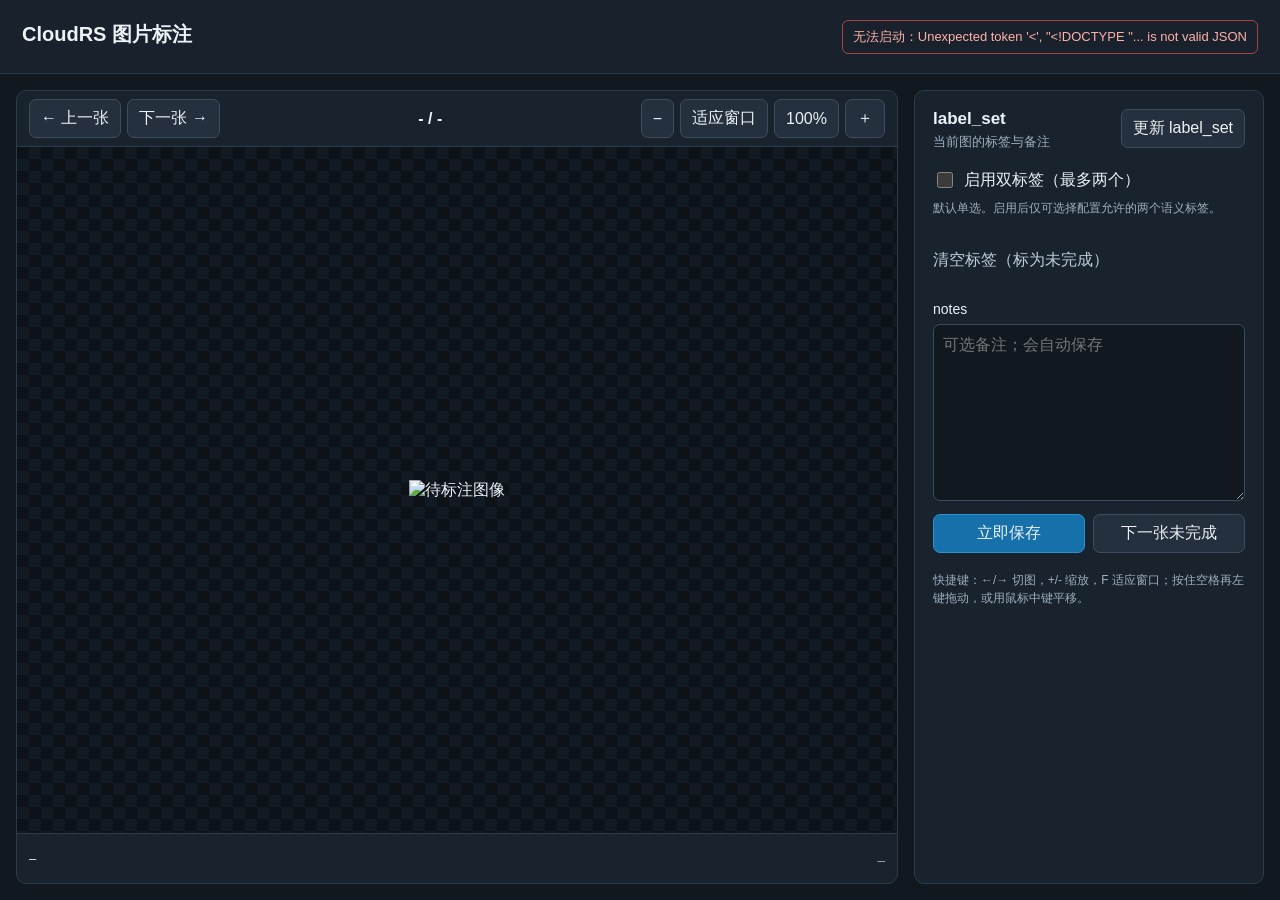
==== static/index.html @ e0d92125 "fix: prevent image pan gesture conflicts" ====
<!doctype html>
<html lang="zh-CN">
  <head>
    <meta charset="UTF-8" />
    <meta name="viewport" content="width=device-width, initial-scale=1.0" />
    <title>CloudRS 图片标注</title>
    <link rel="stylesheet" href="/static/app.css" />
  </head>
  <body>
    <header class="topbar">
      <div>
        <h1>CloudRS 图片标注</h1>
        <p id="csv-name" class="muted"></p>
      </div>
      <div id="save-status" class="save-status" role="status" aria-live="polite">正在加载…</div>
    </header>

    <main class="app-layout">
      <section class="viewer-panel" aria-label="图片查看器">
        <div class="viewer-toolbar">
          <div class="button-group">
            <button id="previous-button" type="button" title="上一张（←）">← 上一张</button>
            <button id="next-button" type="button" title="下一张（→）">下一张 →</button>
          </div>
          <strong id="position">- / -</strong>
          <div class="button-group">
            <button id="zoom-out-button" type="button" title="缩小（-）">−</button>
            <button id="fit-button" type="button">适应窗口</button>
            <button id="actual-size-button" type="button">100%</button>
            <button id="zoom-in-button" type="button" title="放大（+）">＋</button>
          </div>
        </div>
        <div id="image-viewport" class="image-viewport" aria-label="可缩放、可拖动的待标注图片">
          <img id="annotation-image" alt="待标注图像" draggable="false" />
          <p id="missing-image" class="missing-image" hidden>找不到对应 PNG 图片。</p>
        </div>
        <div class="tile-footer">
          <span id="tile-id">—</span>
          <span id="completion-summary" class="muted">—</span>
        </div>
      </section>

      <aside class="annotation-panel" aria-label="标注面板">
        <div class="panel-heading">
          <div>
            <h2>label_set</h2>
            <p class="muted">当前图的标签与备注</p>
          </div>
          <button id="reload-labels-button" type="button" title="重新读取本地 label_set.csv">更新 label_set</button>
        </div>

        <label class="toggle-row" for="multi-select-toggle">
          <input id="multi-select-toggle" type="checkbox" />
          <span>启用双标签（最多两个）</span>
        </label>
        <p id="multi-select-hint" class="hint">默认单选。启用后仅可选择配置允许的两个语义标签。</p>

        <div id="label-options" class="label-options" role="group" aria-label="标签选项"></div>
        <p id="label-warning" class="warning" hidden></p>
        <button id="clear-labels-button" class="text-button" type="button">清空标签（标为未完成）</button>

        <label class="notes-field" for="notes">
          <span>notes</span>
          <textarea id="notes" rows="7" maxlength="10000" placeholder="可选备注；会自动保存"></textarea>
        </label>
        <div class="panel-actions">
          <button id="save-button" class="primary" type="button">立即保存</button>
          <button id="next-unfinished-button" type="button">下一张未完成</button>
        </div>
        <p class="keyboard-hint">快捷键：←/→ 切图，+/- 缩放，F 适应窗口；按住空格再左键拖动，或用鼠标中键平移。</p>
      </aside>
    </main>

    <script src="/static/app.js"></script>
  </body>
</html>
---- static/app.css ----
:root {
  color-scheme: dark;
  font-family: "Segoe UI", "Microsoft YaHei", sans-serif;
  background: #121820;
  color: #edf2f7;
}

* { box-sizing: border-box; }

body {
  margin: 0;
  min-width: 900px;
  min-height: 100vh;
  background: #121820;
}

button, textarea { font: inherit; }

button {
  border: 1px solid #3e4d5d;
  border-radius: 7px;
  padding: 8px 11px;
  color: #edf2f7;
  background: #24303d;
  cursor: pointer;
}

button:hover:not(:disabled) { background: #35465a; }
button:disabled { cursor: not-allowed; opacity: .45; }
button.primary { border-color: #2b91cf; background: #1670a9; }
button.primary:hover:not(:disabled) { background: #2189ca; }

.topbar {
  min-height: 74px;
  display: flex;
  justify-content: space-between;
  align-items: center;
  padding: 12px 22px;
  border-bottom: 1px solid #2d3a48;
  background: #18212c;
}

h1, h2, p { margin: 0; }
h1 { font-size: 20px; font-weight: 650; }
h2 { font-size: 17px; }
.muted { color: #9eafbf; font-size: 13px; margin-top: 4px; }

.save-status {
  padding: 7px 10px;
  border-radius: 6px;
  border: 1px solid #405266;
  color: #c3d0dc;
  font-size: 13px;
}
.save-status.saving { color: #ffd17d; border-color: #876322; }
.save-status.saved { color: #9de3b0; border-color: #347547; }
.save-status.error { color: #ffb2aa; border-color: #a2463b; }

.app-layout {
  display: grid;
  grid-template-columns: minmax(600px, 1fr) 350px;
  gap: 16px;
  height: calc(100vh - 74px);
  padding: 16px;
}

.viewer-panel, .annotation-panel {
  min-height: 0;
  border: 1px solid #2d3a48;
  border-radius: 10px;
  background: #19232e;
}

.viewer-panel { display: flex; flex-direction: column; overflow: hidden; }
.viewer-toolbar, .tile-footer {
  flex: 0 0 auto;
  min-height: 50px;
  display: flex;
  align-items: center;
  justify-content: space-between;
  gap: 10px;
  padding: 8px 12px;
  border-bottom: 1px solid #2d3a48;
}
.tile-footer { border-top: 1px solid #2d3a48; border-bottom: 0; font-family: Consolas, monospace; font-size: 12px; }
.button-group { display: flex; gap: 6px; }

.image-viewport {
  position: relative;
  flex: 1;
  min-height: 0;
  overflow: hidden;
  display: grid;
  place-items: center;
  background-color: #0d1219;
  background-image: linear-gradient(45deg, #111923 25%, transparent 25%), linear-gradient(-45deg, #111923 25%, transparent 25%), linear-gradient(45deg, transparent 75%, #111923 75%), linear-gradient(-45deg, transparent 75%, #111923 75%);
  background-size: 24px 24px;
  background-position: 0 0, 0 12px, 12px -12px, -12px 0;
  touch-action: none;
}

#annotation-image {
  max-width: 100%;
  max-height: 100%;
  object-fit: contain;
  user-select: none;
  pointer-events: none;
  transform-origin: center center;
  will-change: transform;
}

.image-viewport { cursor: default; }
.image-viewport.pan-ready { cursor: grab; }
.image-viewport.dragging { cursor: grabbing; }
.missing-image { position: absolute; padding: 12px 16px; border: 1px solid #914942; border-radius: 7px; background: #3c2525; color: #ffc0b8; }

.annotation-panel { overflow: auto; padding: 18px; }
.panel-heading { display: flex; justify-content: space-between; align-items: flex-start; gap: 12px; margin-bottom: 18px; }
.toggle-row { display: flex; align-items: center; gap: 8px; margin: 8px 0; cursor: pointer; }
.toggle-row input { width: 16px; height: 16px; accent-color: #228cc9; }
.hint, .keyboard-hint { font-size: 12px; line-height: 1.5; color: #9eafbf; }
.hint { margin: 0 0 13px; }

.label-options { display: grid; gap: 8px; }
.label-card {
  display: flex;
  align-items: flex-start;
  gap: 10px;
  padding: 10px;
  border: 1px solid #3c4b5b;
  border-radius: 7px;
  cursor: pointer;
  background: #202b37;
}
.label-card:hover { border-color: #5e748b; }
.label-card.checked { border-color: #278dca; background: #183c55; }
.label-card input { margin-top: 2px; width: 16px; height: 16px; accent-color: #228cc9; }
.label-card strong { display: block; font-size: 14px; }
.label-card small { display: block; margin-top: 3px; color: #aebdca; line-height: 1.35; }

.warning { padding: 9px; margin: 12px 0 0; border-radius: 6px; color: #ffd0a1; border: 1px solid #8d6430; background: #3a2d1d; font-size: 13px; line-height: 1.45; }
.text-button { margin-top: 12px; color: #bccddd; background: transparent; padding-left: 0; border: 0; }
.notes-field { display: block; margin-top: 22px; }
.notes-field > span { display: block; font-size: 14px; margin-bottom: 7px; }
textarea { display: block; width: 100%; resize: vertical; color: #edf2f7; border: 1px solid #3c4b5b; border-radius: 7px; background: #111820; padding: 9px; line-height: 1.4; }
textarea:focus { outline: 2px solid #2478aa; outline-offset: 1px; }
.panel-actions { display: grid; grid-template-columns: 1fr 1fr; gap: 8px; margin-top: 13px; }
.keyboard-hint { margin-top: 18px; }

@media (max-width: 1000px) {
  body { min-width: 0; }
  .app-layout { grid-template-columns: 1fr; height: auto; }
  .viewer-panel { min-height: 64vh; }
}
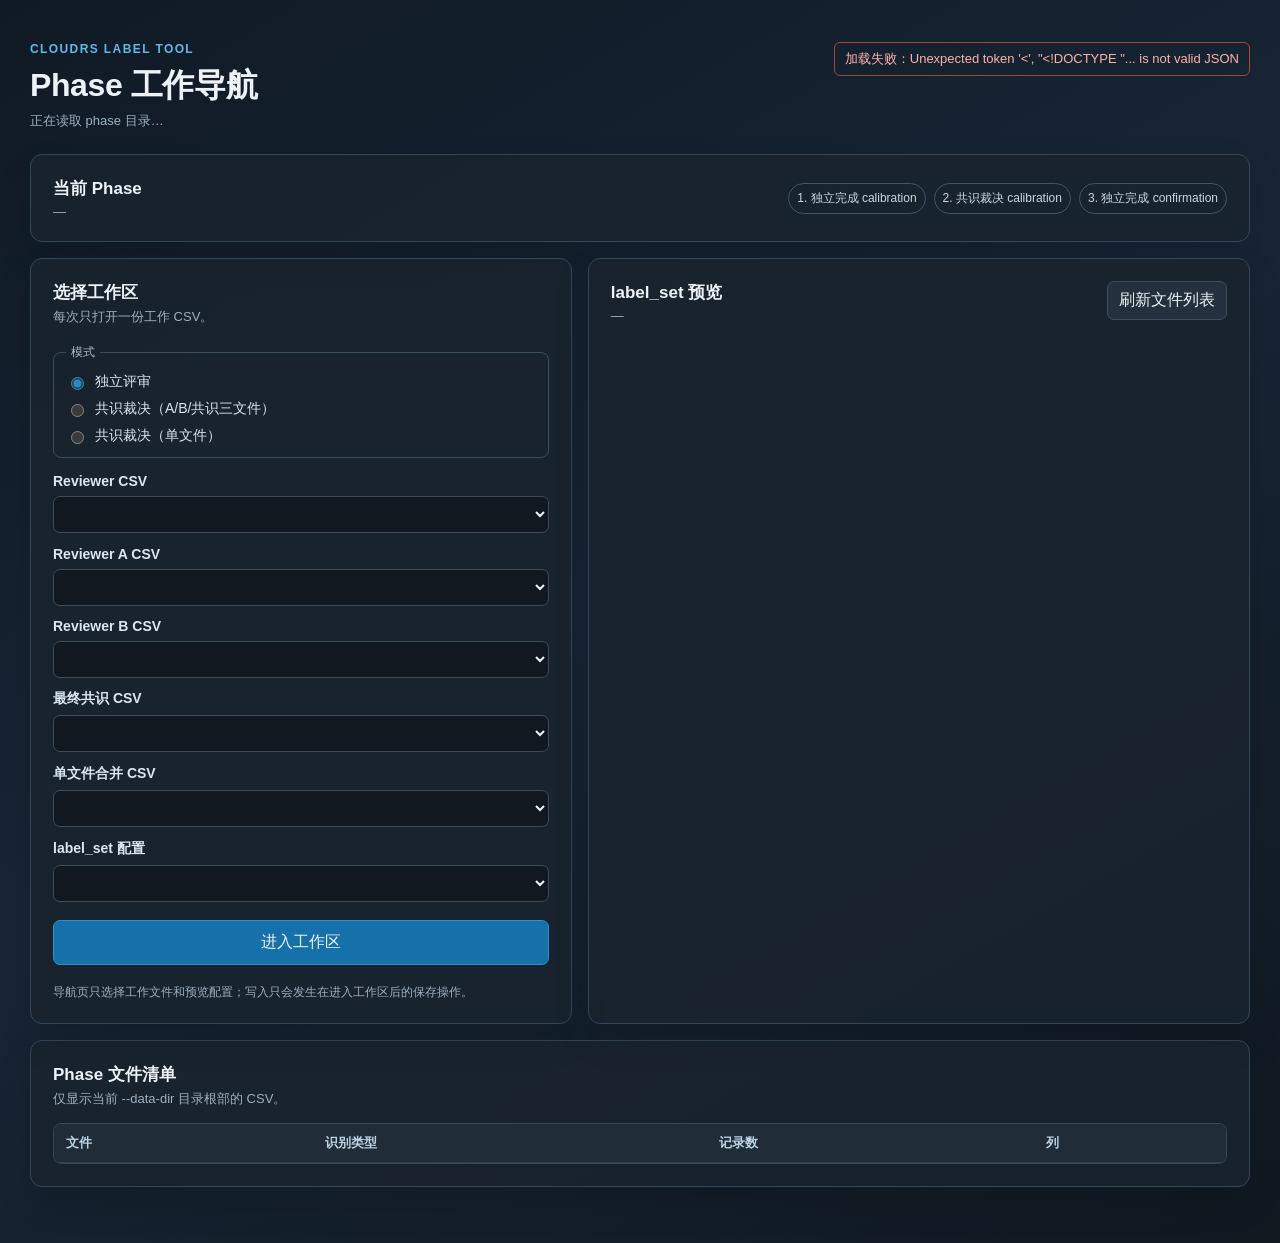
==== commit 80cf7a18: "feat: add phase workspace navigation" ====
--- a/static/index.html
+++ b/static/index.html
@@ -3,74 +3,106 @@
   <head>
     <meta charset="UTF-8" />
     <meta name="viewport" content="width=device-width, initial-scale=1.0" />
-    <title>CloudRS 图片标注</title>
+    <title>CloudRS Phase 工作导航</title>
     <link rel="stylesheet" href="/static/app.css" />
   </head>
-  <body>
-    <header class="topbar">
-      <div>
-        <h1>CloudRS 图片标注</h1>
-        <p id="csv-name" class="muted"></p>
-      </div>
-      <div id="save-status" class="save-status" role="status" aria-live="polite">正在加载…</div>
-    </header>
+  <body class="navigation-body">
+    <main class="navigation-shell">
+      <header class="navigation-header">
+        <div>
+          <p class="eyebrow">CLOUDRS LABEL TOOL</p>
+          <h1>Phase 工作导航</h1>
+          <p id="phase-root" class="muted">正在读取 phase 目录…</p>
+        </div>
+        <div id="navigation-status" class="save-status" role="status" aria-live="polite">正在加载…</div>
+      </header>
 
-    <main class="app-layout">
-      <section class="viewer-panel" aria-label="图片查看器">
-        <div class="viewer-toolbar">
-          <div class="button-group">
-            <button id="previous-button" type="button" title="上一张（←）">← 上一张</button>
-            <button id="next-button" type="button" title="下一张（→）">下一张 →</button>
-          </div>
-          <strong id="position">- / -</strong>
-          <div class="button-group">
-            <button id="zoom-out-button" type="button" title="缩小（-）">−</button>
-            <button id="fit-button" type="button">适应窗口</button>
-            <button id="actual-size-button" type="button">100%</button>
-            <button id="zoom-in-button" type="button" title="放大（+）">＋</button>
-          </div>
+      <section class="navigation-card phase-overview">
+        <div>
+          <h2>当前 Phase</h2>
+          <p id="phase-summary" class="muted">—</p>
         </div>
-        <div id="image-viewport" class="image-viewport" aria-label="可缩放、可拖动的待标注图片">
-          <img id="annotation-image" alt="待标注图像" draggable="false" />
-          <p id="missing-image" class="missing-image" hidden>找不到对应 PNG 图片。</p>
-        </div>
-        <div class="tile-footer">
-          <span id="tile-id">—</span>
-          <span id="completion-summary" class="muted">—</span>
+        <div class="mode-guide">
+          <span>1. 独立完成 calibration</span>
+          <span>2. 共识裁决 calibration</span>
+          <span>3. 独立完成 confirmation</span>
         </div>
       </section>
 
-      <aside class="annotation-panel" aria-label="标注面板">
-        <div class="panel-heading">
+      <section class="navigation-grid">
+        <section class="navigation-card workspace-selector">
+          <div class="section-heading">
+            <div>
+              <h2>选择工作区</h2>
+              <p class="muted">每次只打开一份工作 CSV。</p>
+            </div>
+          </div>
+
+          <fieldset class="mode-selector">
+            <legend>模式</legend>
+            <label><input type="radio" name="workspace-mode" value="review" checked /> 独立评审</label>
+            <label><input type="radio" name="workspace-mode" value="consensus" /> 共识裁决（A/B/共识三文件）</label>
+            <label><input type="radio" name="workspace-mode" value="single_file_consensus" /> 共识裁决（单文件）</label>
+          </fieldset>
+
+          <div id="review-fields" class="workspace-fields">
+            <label for="review-csv">Reviewer CSV
+              <select id="review-csv"></select>
+            </label>
+          </div>
+
+          <div id="consensus-fields" class="workspace-fields" hidden>
+            <label for="reviewer-a-csv">Reviewer A CSV
+              <select id="reviewer-a-csv"></select>
+            </label>
+            <label for="reviewer-b-csv">Reviewer B CSV
+              <select id="reviewer-b-csv"></select>
+            </label>
+            <label for="consensus-csv">最终共识 CSV
+              <select id="consensus-csv"></select>
+            </label>
+          </div>
+
+          <div id="single-consensus-fields" class="workspace-fields" hidden>
+            <label for="single-consensus-csv">单文件合并 CSV
+              <select id="single-consensus-csv"></select>
+            </label>
+          </div>
+
+          <label for="labels-csv">label_set 配置
+            <select id="labels-csv"></select>
+          </label>
+          <button id="open-workspace-button" class="primary open-workspace" type="button">进入工作区</button>
+          <p class="keyboard-hint">导航页只选择工作文件和预览配置；写入只会发生在进入工作区后的保存操作。</p>
+        </section>
+
+        <section class="navigation-card label-preview-card">
+          <div class="section-heading">
+            <div>
+              <h2>label_set 预览</h2>
+              <p id="label-preview-summary" class="muted">—</p>
+            </div>
+            <button id="refresh-navigation-button" type="button">刷新文件列表</button>
+          </div>
+          <div id="label-preview" class="label-preview" aria-live="polite"></div>
+        </section>
+      </section>
+
+      <section class="navigation-card csv-inventory-card">
+        <div class="section-heading">
           <div>
-            <h2>label_set</h2>
-            <p class="muted">当前图的标签与备注</p>
+            <h2>Phase 文件清单</h2>
+            <p class="muted">仅显示当前 --data-dir 目录根部的 CSV。</p>
           </div>
-          <button id="reload-labels-button" type="button" title="重新读取本地 label_set.csv">更新 label_set</button>
         </div>
-
-        <label class="toggle-row" for="multi-select-toggle">
-          <input id="multi-select-toggle" type="checkbox" />
-          <span>启用双标签（最多两个）</span>
-        </label>
-        <p id="multi-select-hint" class="hint">默认单选。启用后仅可选择配置允许的两个语义标签。</p>
-
-        <div id="label-options" class="label-options" role="group" aria-label="标签选项"></div>
-        <p id="label-warning" class="warning" hidden></p>
-        <button id="clear-labels-button" class="text-button" type="button">清空标签（标为未完成）</button>
-
-        <label class="notes-field" for="notes">
-          <span>notes</span>
-          <textarea id="notes" rows="7" maxlength="10000" placeholder="可选备注；会自动保存"></textarea>
-        </label>
-        <div class="panel-actions">
-          <button id="save-button" class="primary" type="button">立即保存</button>
-          <button id="next-unfinished-button" type="button">下一张未完成</button>
+        <div class="inventory-table-wrap">
+          <table>
+            <thead><tr><th>文件</th><th>识别类型</th><th>记录数</th><th>列</th></tr></thead>
+            <tbody id="csv-inventory"></tbody>
+          </table>
         </div>
-        <p class="keyboard-hint">快捷键：←/→ 切图，+/- 缩放，F 适应窗口；按住空格再左键拖动，或用鼠标中键平移。</p>
-      </aside>
+      </section>
     </main>
-
-    <script src="/static/app.js"></script>
+    <script src="/static/navigation.js"></script>
   </body>
 </html>
--- a/static/app.css
+++ b/static/app.css
@@ -39,6 +39,9 @@
   border-bottom: 1px solid #2d3a48;
   background: #18212c;
 }
+.topbar-actions { display: flex; align-items: center; gap: 12px; }
+.topbar-link { color: #b9d9ee; font-size: 13px; text-decoration: none; }
+.topbar-link:hover { color: #eef8ff; text-decoration: underline; }
 
 h1, h2, p { margin: 0; }
 h1 { font-size: 20px; font-weight: 650; }
@@ -115,6 +118,18 @@
 .missing-image { position: absolute; padding: 12px 16px; border: 1px solid #914942; border-radius: 7px; background: #3c2525; color: #ffc0b8; }
 
 .annotation-panel { overflow: auto; padding: 18px; }
+.agreement-queue-controls { margin: -2px 0 16px; padding: 0 0 13px; border-bottom: 1px solid #3a4959; }
+.agreement-queue-controls .toggle-row { margin: 0 0 5px; font-weight: 600; }
+.agreement-queue-controls .hint { margin: 0; }
+.reviewer-comparison { margin: -2px 0 20px; padding-bottom: 18px; border-bottom: 1px solid #3a4959; }
+.comparison-heading { margin-bottom: 10px; }
+.reviewer-grid { display: grid; gap: 9px; }
+.reviewer-card { padding: 10px; border: 1px solid #46596d; border-left-width: 4px; border-radius: 7px; background: #202b37; }
+.reviewer-a-card { border-left-color: #3da6df; }
+.reviewer-b-card { border-left-color: #b98be5; }
+.reviewer-card h3 { margin: 0 0 7px; font-size: 13px; color: #d8e3ed; }
+.reviewer-label { margin: 0; color: #f2f7fb; font-family: Consolas, "Cascadia Code", monospace; font-size: 13px; overflow-wrap: anywhere; }
+.reviewer-notes { margin: 7px 0 0; color: #aebdca; white-space: pre-wrap; overflow-wrap: anywhere; font-size: 12px; line-height: 1.4; }
 .panel-heading { display: flex; justify-content: space-between; align-items: flex-start; gap: 12px; margin-bottom: 18px; }
 .toggle-row { display: flex; align-items: center; gap: 8px; margin: 8px 0; cursor: pointer; }
 .toggle-row input { width: 16px; height: 16px; accent-color: #228cc9; }
@@ -147,8 +162,44 @@
 .panel-actions { display: grid; grid-template-columns: 1fr 1fr; gap: 8px; margin-top: 13px; }
 .keyboard-hint { margin-top: 18px; }
 
+.navigation-body { min-width: 0; background: linear-gradient(150deg, #101a25 0%, #172535 48%, #101820 100%); }
+.navigation-shell { width: min(1220px, calc(100% - 40px)); margin: 0 auto; padding: 42px 0 56px; }
+.navigation-header, .section-heading, .phase-overview { display: flex; align-items: flex-start; justify-content: space-between; gap: 20px; }
+.navigation-header { margin-bottom: 24px; }
+.navigation-header h1 { font-size: 32px; letter-spacing: -.4px; }
+.eyebrow { margin: 0 0 8px; color: #61b9eb; font-size: 12px; font-weight: 700; letter-spacing: 1.4px; }
+.navigation-card { border: 1px solid #344759; border-radius: 12px; background: rgba(25, 35, 46, .92); padding: 22px; box-shadow: 0 16px 36px rgba(0, 0, 0, .12); }
+.phase-overview { margin-bottom: 16px; align-items: center; }
+.mode-guide { display: flex; flex-wrap: wrap; justify-content: flex-end; gap: 8px; }
+.mode-guide span { padding: 6px 8px; border: 1px solid #40566a; border-radius: 99px; color: #c8d7e4; font-size: 12px; }
+.navigation-grid { display: grid; grid-template-columns: minmax(380px, .9fr) minmax(420px, 1.1fr); gap: 16px; }
+.workspace-selector > label, .workspace-fields > label { display: block; color: #dbe7f0; font-size: 14px; font-weight: 600; }
+.workspace-selector select { display: block; width: 100%; margin-top: 7px; color: #edf2f7; background: #111820; border: 1px solid #3c4b5b; border-radius: 7px; padding: 9px; }
+.workspace-fields { display: grid; gap: 12px; margin: 13px 0; }
+.mode-selector { display: grid; gap: 9px; margin: 18px 0 15px; padding: 12px; border: 1px solid #3a4c5e; border-radius: 8px; }
+.mode-selector legend { padding: 0 5px; color: #aebdca; font-size: 12px; }
+.mode-selector label { display: flex; gap: 8px; align-items: center; color: #d9e5ee; font-size: 14px; cursor: pointer; }
+.mode-selector input { accent-color: #228cc9; }
+.open-workspace { width: 100%; margin-top: 18px; padding: 11px; }
+.label-preview { display: grid; grid-template-columns: repeat(auto-fill, minmax(180px, 1fr)); gap: 9px; margin-top: 16px; }
+.label-preview-item { min-height: 68px; padding: 10px; border: 1px solid #405466; border-radius: 8px; background: #202b37; }
+.label-preview-item strong { display: block; margin-bottom: 5px; color: #eaf4fb; font-family: Consolas, "Cascadia Code", monospace; font-size: 13px; overflow-wrap: anywhere; }
+.label-preview-item span { color: #aebdca; font-size: 12px; line-height: 1.35; }
+.csv-inventory-card { margin-top: 16px; }
+.inventory-table-wrap { margin-top: 15px; overflow: auto; border: 1px solid #35485a; border-radius: 8px; }
+table { width: 100%; border-collapse: collapse; min-width: 680px; }
+th, td { padding: 10px 12px; border-bottom: 1px solid #314252; text-align: left; vertical-align: top; font-size: 13px; }
+th { color: #bcd3e4; background: #202c38; font-weight: 650; }
+td { color: #d6e1e9; }
+td:first-child { font-family: Consolas, "Cascadia Code", monospace; white-space: nowrap; }
+tbody tr:last-child td { border-bottom: 0; }
+
 @media (max-width: 1000px) {
   body { min-width: 0; }
   .app-layout { grid-template-columns: 1fr; height: auto; }
   .viewer-panel { min-height: 64vh; }
-}
+  .navigation-shell { width: min(100% - 24px, 720px); padding-top: 24px; }
+  .navigation-header, .phase-overview, .section-heading { align-items: flex-start; flex-direction: column; }
+  .navigation-grid { grid-template-columns: 1fr; }
+  .mode-guide { justify-content: flex-start; }
+}
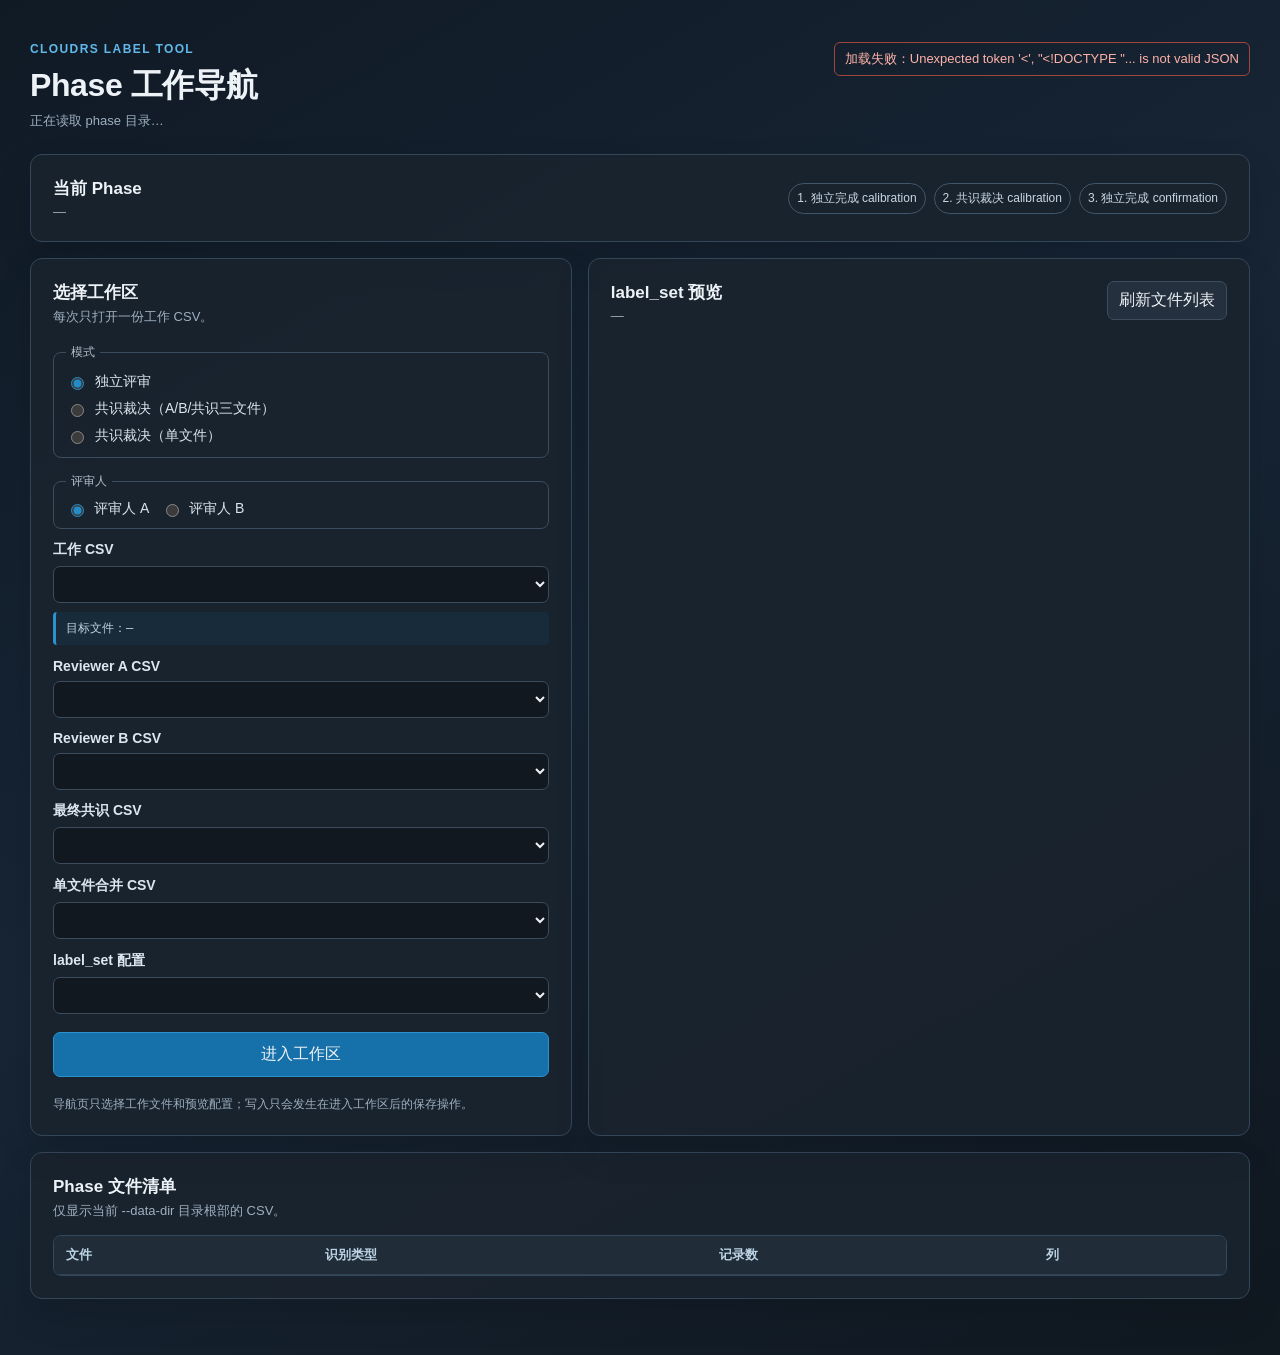
==== commit 2ccbc7c7: "fix: make reviewer workspace selection explicit" ====
--- a/static/index.html
+++ b/static/index.html
@@ -46,9 +46,15 @@
           </fieldset>
 
           <div id="review-fields" class="workspace-fields">
-            <label for="review-csv">Reviewer CSV
+            <fieldset class="reviewer-selector">
+              <legend>评审人</legend>
+              <label><input type="radio" name="reviewer-person" value="a" checked /> 评审人 A</label>
+              <label><input type="radio" name="reviewer-person" value="b" /> 评审人 B</label>
+            </fieldset>
+            <label for="review-csv">工作 CSV
               <select id="review-csv"></select>
             </label>
+            <p id="review-target" class="target-file" aria-live="polite">目标文件：—</p>
           </div>
 
           <div id="consensus-fields" class="workspace-fields" hidden>
--- a/static/app.css
+++ b/static/app.css
@@ -176,6 +176,11 @@
 .workspace-selector > label, .workspace-fields > label { display: block; color: #dbe7f0; font-size: 14px; font-weight: 600; }
 .workspace-selector select { display: block; width: 100%; margin-top: 7px; color: #edf2f7; background: #111820; border: 1px solid #3c4b5b; border-radius: 7px; padding: 9px; }
 .workspace-fields { display: grid; gap: 12px; margin: 13px 0; }
+.reviewer-selector { display: flex; flex-wrap: wrap; gap: 12px; margin: 0; padding: 10px 12px; border: 1px solid #3a4c5e; border-radius: 8px; }
+.reviewer-selector legend { padding: 0 5px; color: #aebdca; font-size: 12px; }
+.reviewer-selector label { display: flex; align-items: center; gap: 7px; color: #d9e5ee; font-size: 14px; cursor: pointer; }
+.reviewer-selector input { accent-color: #228cc9; }
+.target-file { margin: -3px 0 0; padding: 8px 10px; border-left: 3px solid #2b91cf; border-radius: 4px; color: #bcd3e4; background: #172b3b; font-family: Consolas, "Cascadia Code", monospace; font-size: 12px; overflow-wrap: anywhere; }
 .mode-selector { display: grid; gap: 9px; margin: 18px 0 15px; padding: 12px; border: 1px solid #3a4c5e; border-radius: 8px; }
 .mode-selector legend { padding: 0 5px; color: #aebdca; font-size: 12px; }
 .mode-selector label { display: flex; gap: 8px; align-items: center; color: #d9e5ee; font-size: 14px; cursor: pointer; }
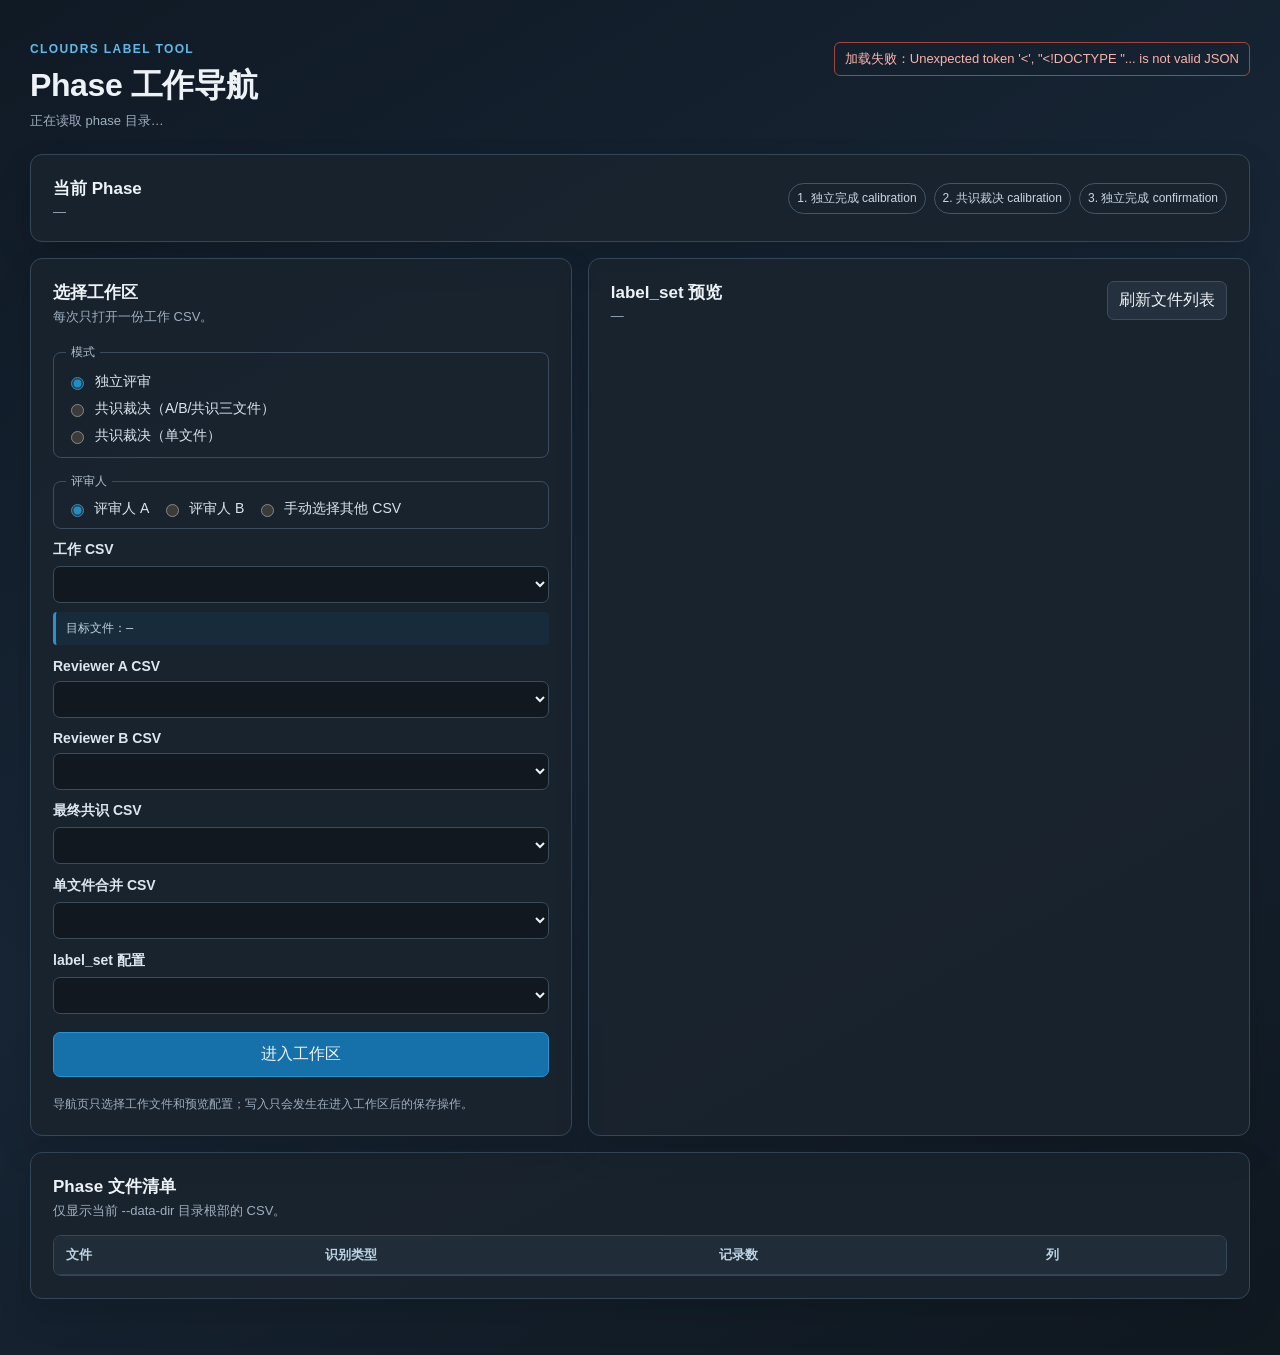
==== commit 84450921: "feat: allow manual selection of other work CSVs" ====
--- a/static/index.html
+++ b/static/index.html
@@ -50,6 +50,7 @@
               <legend>评审人</legend>
               <label><input type="radio" name="reviewer-person" value="a" checked /> 评审人 A</label>
               <label><input type="radio" name="reviewer-person" value="b" /> 评审人 B</label>
+              <label><input type="radio" name="reviewer-person" value="manual" /> 手动选择其他 CSV</label>
             </fieldset>
             <label for="review-csv">工作 CSV
               <select id="review-csv"></select>
--- a/static/app.css
+++ b/static/app.css
@@ -46,6 +46,7 @@
 h1, h2, p { margin: 0; }
 h1 { font-size: 20px; font-weight: 650; }
 h2 { font-size: 17px; }
+.workspace-mode { display: inline-block; margin-left: 8px; padding: 3px 7px; border: 1px solid #3b82ad; border-radius: 999px; color: #9bd8fb; background: #16354a; font-size: 12px; font-weight: 600; vertical-align: 2px; }
 .muted { color: #9eafbf; font-size: 13px; margin-top: 4px; }
 
 .save-status {
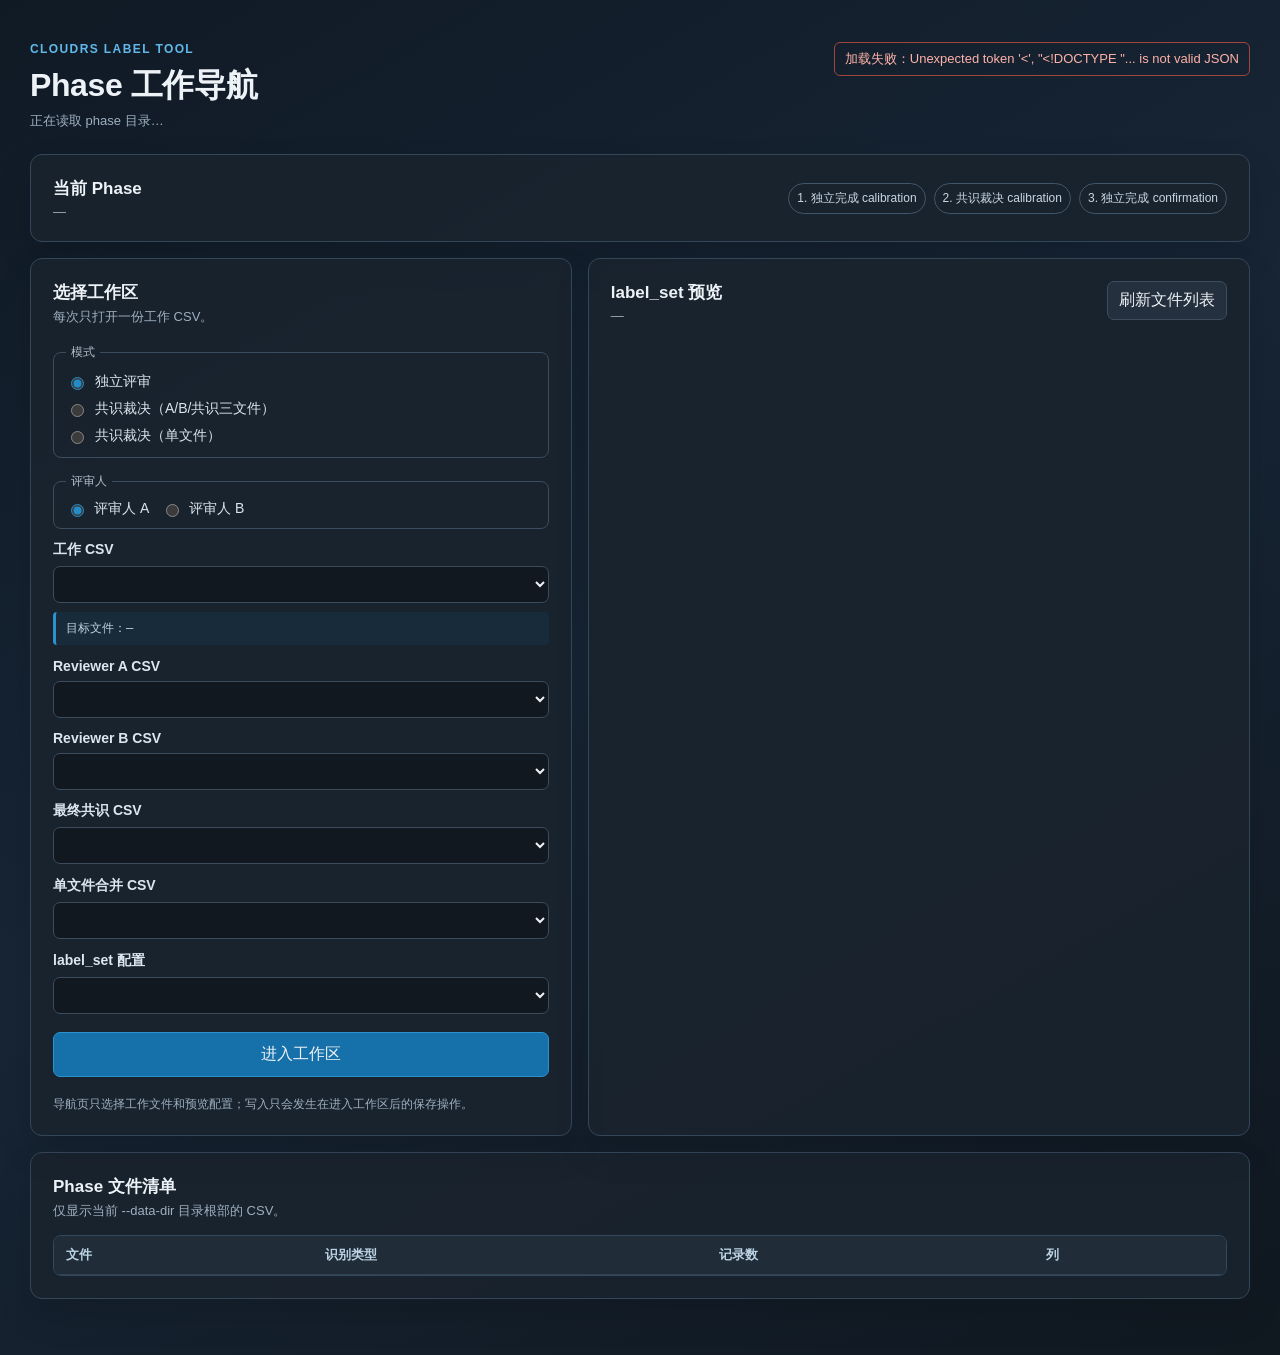
==== commit 7406da98: "fix: include other CSVs in work file selector" ====
--- a/static/index.html
+++ b/static/index.html
@@ -50,7 +50,6 @@
               <legend>评审人</legend>
               <label><input type="radio" name="reviewer-person" value="a" checked /> 评审人 A</label>
               <label><input type="radio" name="reviewer-person" value="b" /> 评审人 B</label>
-              <label><input type="radio" name="reviewer-person" value="manual" /> 手动选择其他 CSV</label>
             </fieldset>
             <label for="review-csv">工作 CSV
               <select id="review-csv"></select>
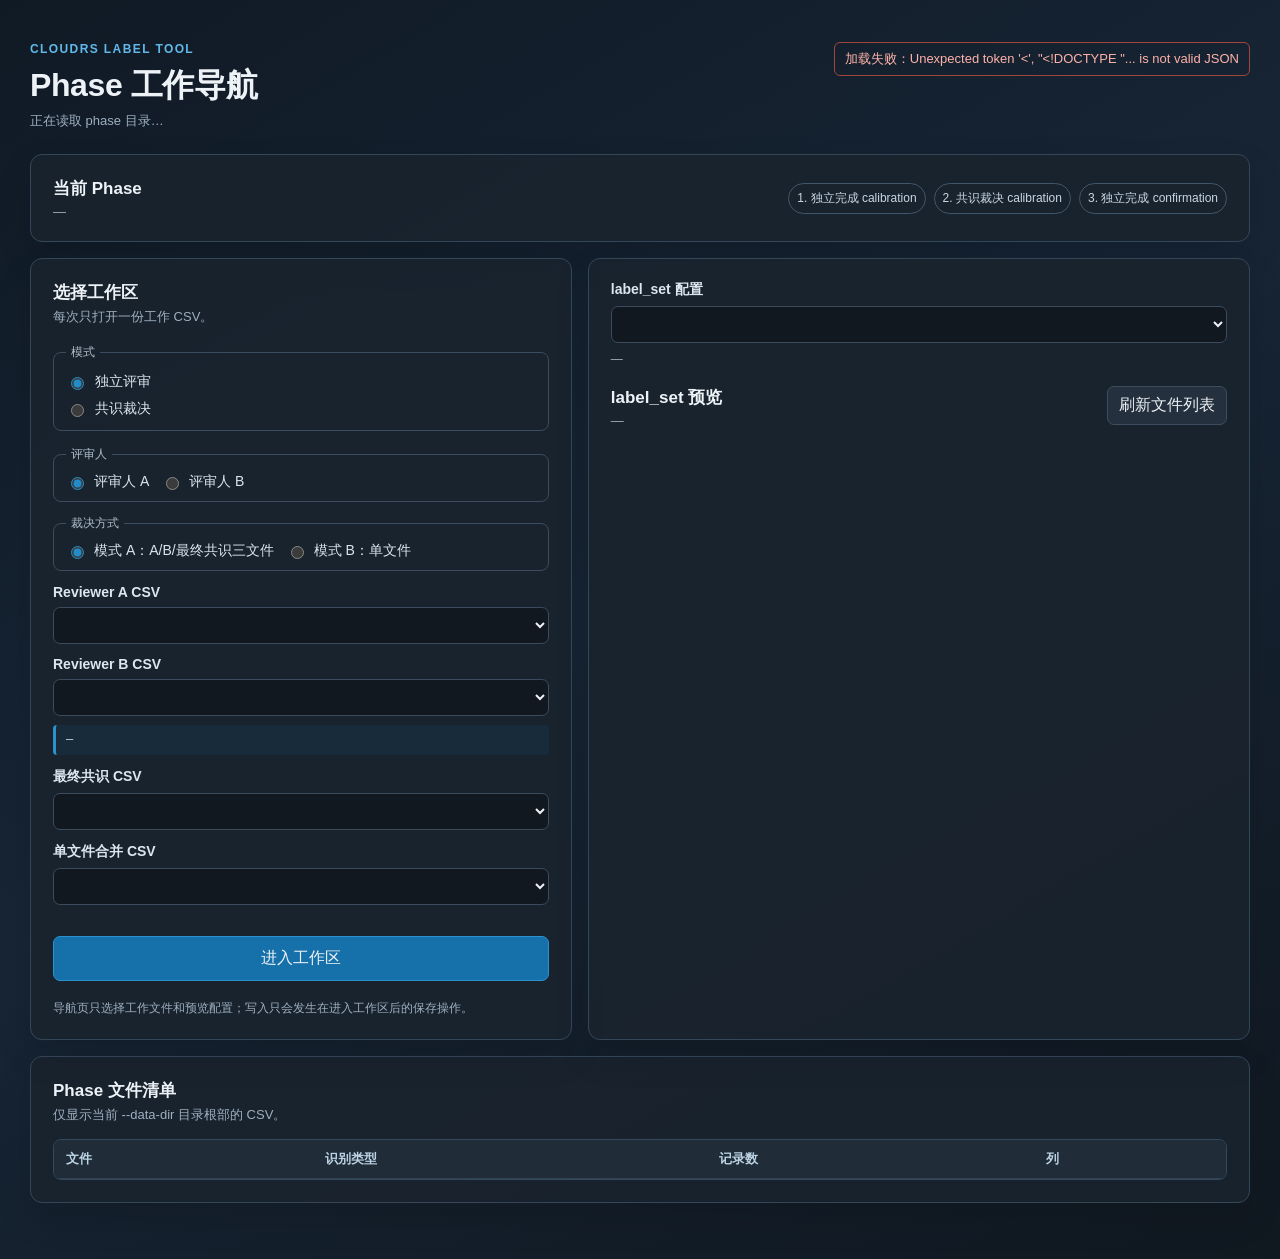
==== commit a28b7169: "feat: reorganize phase workspace navigation" ====
--- a/static/index.html
+++ b/static/index.html
@@ -41,29 +41,36 @@
           <fieldset class="mode-selector">
             <legend>模式</legend>
             <label><input type="radio" name="workspace-mode" value="review" checked /> 独立评审</label>
-            <label><input type="radio" name="workspace-mode" value="consensus" /> 共识裁决（A/B/共识三文件）</label>
-            <label><input type="radio" name="workspace-mode" value="single_file_consensus" /> 共识裁决（单文件）</label>
+            <label><input type="radio" name="workspace-mode" value="consensus" /> 共识裁决</label>
           </fieldset>
 
-          <div id="review-fields" class="workspace-fields">
+          <div id="reviewer-role-fields" class="workspace-fields">
             <fieldset class="reviewer-selector">
               <legend>评审人</legend>
               <label><input type="radio" name="reviewer-person" value="a" checked /> 评审人 A</label>
               <label><input type="radio" name="reviewer-person" value="b" /> 评审人 B</label>
             </fieldset>
-            <label for="review-csv">工作 CSV
-              <select id="review-csv"></select>
-            </label>
-            <p id="review-target" class="target-file" aria-live="polite">目标文件：—</p>
           </div>
 
           <div id="consensus-fields" class="workspace-fields" hidden>
+            <fieldset class="reviewer-selector">
+              <legend>裁决方式</legend>
+              <label><input type="radio" name="consensus-layout" value="three_file" checked /> 模式 A：A/B/最终共识三文件</label>
+              <label><input type="radio" name="consensus-layout" value="single_file" /> 模式 B：单文件</label>
+            </fieldset>
+          </div>
+
+          <div id="reviewer-csv-fields" class="workspace-fields">
             <label for="reviewer-a-csv">Reviewer A CSV
               <select id="reviewer-a-csv"></select>
             </label>
             <label for="reviewer-b-csv">Reviewer B CSV
               <select id="reviewer-b-csv"></select>
             </label>
+            <p id="reviewer-csv-hint" class="target-file" aria-live="polite">—</p>
+          </div>
+
+          <div id="three-file-consensus-fields" class="workspace-fields" hidden>
             <label for="consensus-csv">最终共识 CSV
               <select id="consensus-csv"></select>
             </label>
@@ -75,14 +82,15 @@
             </label>
           </div>
 
-          <label for="labels-csv">label_set 配置
-            <select id="labels-csv"></select>
-          </label>
           <button id="open-workspace-button" class="primary open-workspace" type="button">进入工作区</button>
           <p class="keyboard-hint">导航页只选择工作文件和预览配置；写入只会发生在进入工作区后的保存操作。</p>
         </section>
 
         <section class="navigation-card label-preview-card">
+          <label class="label-config-selector" for="labels-csv">label_set 配置
+            <select id="labels-csv"></select>
+            <span id="label-source-path" class="hint">—</span>
+          </label>
           <div class="section-heading">
             <div>
               <h2>label_set 预览</h2>
--- a/static/app.css
+++ b/static/app.css
@@ -79,13 +79,17 @@
 .viewer-toolbar, .tile-footer {
   flex: 0 0 auto;
   min-height: 50px;
-  display: flex;
-  align-items: center;
-  justify-content: space-between;
   gap: 10px;
   padding: 8px 12px;
   border-bottom: 1px solid #2d3a48;
 }
+.viewer-toolbar { display: grid; grid-template-columns: auto minmax(16px, 1fr) max-content auto max-content minmax(16px, 1fr) auto; align-items: center; }
+.viewer-toolbar > .button-group:first-child { grid-column: 1; }
+.reviewer-a-card { grid-column: 3; }
+.position-block { grid-column: 4; }
+.reviewer-b-card { grid-column: 5; }
+.viewer-toolbar > .button-group:last-child { grid-column: 7; }
+.tile-footer { display: flex; align-items: center; justify-content: space-between; }
 .tile-footer { border-top: 1px solid #2d3a48; border-bottom: 0; font-family: Consolas, monospace; font-size: 12px; }
 .button-group { display: flex; gap: 6px; }
 
@@ -122,15 +126,19 @@
 .agreement-queue-controls { margin: -2px 0 16px; padding: 0 0 13px; border-bottom: 1px solid #3a4959; }
 .agreement-queue-controls .toggle-row { margin: 0 0 5px; font-weight: 600; }
 .agreement-queue-controls .hint { margin: 0; }
-.reviewer-comparison { margin: -2px 0 20px; padding-bottom: 18px; border-bottom: 1px solid #3a4959; }
-.comparison-heading { margin-bottom: 10px; }
-.reviewer-grid { display: grid; gap: 9px; }
 .reviewer-card { padding: 10px; border: 1px solid #46596d; border-left-width: 4px; border-radius: 7px; background: #202b37; }
 .reviewer-a-card { border-left-color: #3da6df; }
 .reviewer-b-card { border-left-color: #b98be5; }
 .reviewer-card h3 { margin: 0 0 7px; font-size: 13px; color: #d8e3ed; }
 .reviewer-label { margin: 0; color: #f2f7fb; font-family: Consolas, "Cascadia Code", monospace; font-size: 13px; overflow-wrap: anywhere; }
 .reviewer-notes { margin: 7px 0 0; color: #aebdca; white-space: pre-wrap; overflow-wrap: anywhere; font-size: 12px; line-height: 1.4; }
+.reviewer-toolbar-card { min-width: 0; max-width: min(220px, 22vw); padding: 6px 8px; }
+.reviewer-toolbar-card h3 { margin-bottom: 3px; overflow: hidden; text-overflow: ellipsis; white-space: nowrap; font-size: 11px; }
+.reviewer-toolbar-card .reviewer-label { overflow: hidden; text-overflow: ellipsis; white-space: nowrap; font-size: 15px; font-weight: 650; }
+.reviewer-toolbar-card .reviewer-notes { display: none; }
+.position-block { min-width: 64px; text-align: center; }
+.position-block #position { display: block; white-space: nowrap; }
+.position-block #reviewer-agreement { max-width: 180px; margin: 3px auto 0; font-size: 10px; line-height: 1.2; }
 .panel-heading { display: flex; justify-content: space-between; align-items: flex-start; gap: 12px; margin-bottom: 18px; }
 .toggle-row { display: flex; align-items: center; gap: 8px; margin: 8px 0; cursor: pointer; }
 .toggle-row input { width: 16px; height: 16px; accent-color: #228cc9; }
@@ -174,9 +182,12 @@
 .mode-guide { display: flex; flex-wrap: wrap; justify-content: flex-end; gap: 8px; }
 .mode-guide span { padding: 6px 8px; border: 1px solid #40566a; border-radius: 99px; color: #c8d7e4; font-size: 12px; }
 .navigation-grid { display: grid; grid-template-columns: minmax(380px, .9fr) minmax(420px, 1.1fr); gap: 16px; }
-.workspace-selector > label, .workspace-fields > label { display: block; color: #dbe7f0; font-size: 14px; font-weight: 600; }
-.workspace-selector select { display: block; width: 100%; margin-top: 7px; color: #edf2f7; background: #111820; border: 1px solid #3c4b5b; border-radius: 7px; padding: 9px; }
+.workspace-selector > label, .workspace-fields > label, .label-config-selector { display: block; color: #dbe7f0; font-size: 14px; font-weight: 600; }
+.workspace-selector select, .label-config-selector select { display: block; width: 100%; margin-top: 7px; color: #edf2f7; background: #111820; border: 1px solid #3c4b5b; border-radius: 7px; padding: 9px; }
 .workspace-fields { display: grid; gap: 12px; margin: 13px 0; }
+.label-config-selector { margin-bottom: 18px; }
+.label-config-selector .hint { display: block; margin-top: 7px; font-weight: 400; overflow-wrap: anywhere; }
+.default-label-notice { padding: 8px 10px; border-left: 3px solid #d4a33a; border-radius: 4px; color: #ffd98d; background: #382f1d; }
 .reviewer-selector { display: flex; flex-wrap: wrap; gap: 12px; margin: 0; padding: 10px 12px; border: 1px solid #3a4c5e; border-radius: 8px; }
 .reviewer-selector legend { padding: 0 5px; color: #aebdca; font-size: 12px; }
 .reviewer-selector label { display: flex; align-items: center; gap: 7px; color: #d9e5ee; font-size: 14px; cursor: pointer; }
@@ -209,3 +220,14 @@
   .navigation-grid { grid-template-columns: 1fr; }
   .mode-guide { justify-content: flex-start; }
 }
+
+@media (max-width: 740px) {
+  .viewer-toolbar { grid-template-columns: minmax(0, 1fr) auto minmax(0, 1fr); grid-template-rows: auto auto; }
+  .viewer-toolbar > .button-group:first-child { grid-column: 1; grid-row: 1; justify-self: start; }
+  .viewer-toolbar > .button-group:last-child { grid-column: 3; grid-row: 1; justify-self: end; }
+  .reviewer-a-card { grid-column: 1; grid-row: 2; }
+  .position-block { grid-column: 2; grid-row: 2; }
+  .reviewer-b-card { grid-column: 3; grid-row: 2; }
+  .viewer-toolbar .button-group { gap: 4px; }
+  .viewer-toolbar .button-group button { padding: 6px 7px; font-size: 12px; }
+}
